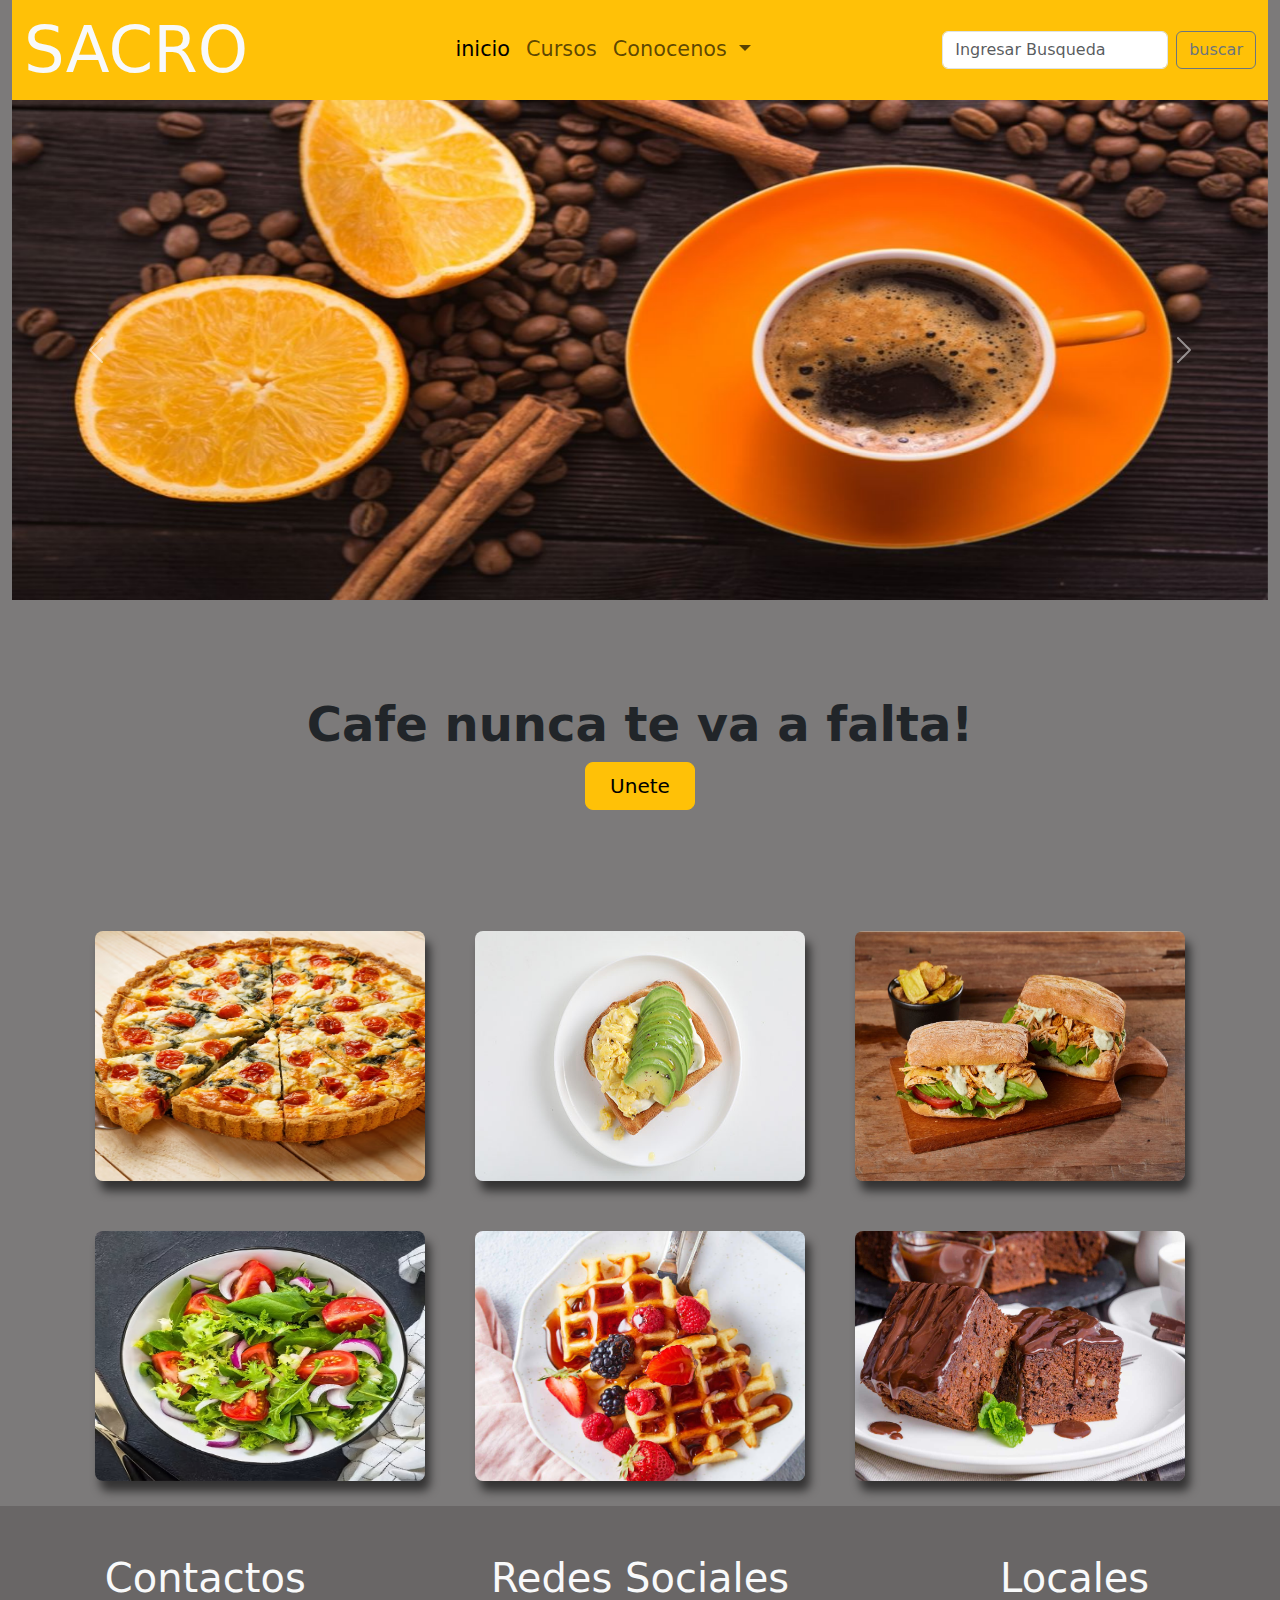
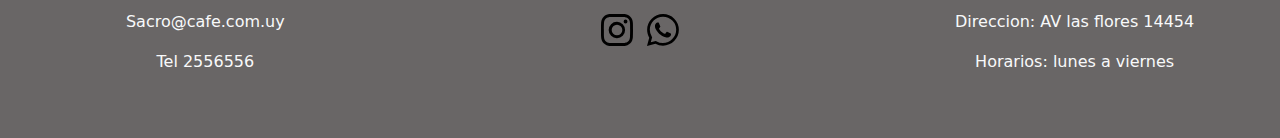
==== index.html @ aeea093c "agregando primera pagina bs" ====
<!DOCTYPE html>
<html lang="en">

<head>
    <meta charset="UTF-8">
    <meta http-equiv="X-UA-Compatible" content="IE=edge">
    <meta name="viewport" content="width=device-width, initial-scale=1.0">
    <link href="https://fonts.googleapis.com/css2?family=Roboto:wght@100&display=swap" rel="stylesheet">
    <link rel="stylesheet" href="https://cdn.jsdelivr.net/npm/bootstrap@5.2.0/dist/css/bootstrap.min.css">
    <!--mi link css-->
    <link rel="stylesheet" href="css/estilos.css">
    <title>Document</title>
</head>

<body>
    <div class="container-fluid">
        <!--HEADER-->
        
            <div class="col-12 col-lg-12">
                <nav class="navbar navbar-expand-lg bg-warning">
                    <div class="container-fluid">
                        <a class="navbar-brand text-light" href="#">SACRO</a>
                        <button class="navbar-toggler" type="button" data-bs-toggle="collapse"
                            data-bs-target="#navbarSupportedContent" aria-controls="navbarSupportedContent"
                            aria-expanded="false" aria-label="Toggle navigation">
                            <span class="navbar-toggler-icon"></span>
                        </button>
                        <div class="collapse navbar-collapse" id="navbarSupportedContent">
                            <ul class="navbar-nav m-auto mb-2 mb-lg-0 ">
                                <li class="nav-item text-light">
                                    <a class="nav-link active" aria-current="page" href="#">inicio</a>
                                </li>
                                <li class="nav-item">
                                    <a class="nav-link" href="#">Cursos</a>
                                </li>
                                <li class="nav-item dropdown">
                                    <a class="nav-link dropdown-toggle" href="#" role="button" data-bs-toggle="dropdown"
                                        aria-expanded="false">
                                        Conocenos
                                    </a>
                                    <ul class="dropdown-menu bg-warning">
                                        <li><a class="dropdown-item" href="#">Variedades de cafe</a></li>
                                        <li><a class="dropdown-item" href="#">Nosotros</a></li>
                                        <li>
                                            <hr class="dropdown-divider">
                                        </li>
                                        <li><a class="dropdown-item" href="#">Registrarme</a></li>
                                    </ul>
                                </li>
                                
                            </ul>
                            <form class="d-flex" role="search">
                                <input class="form-control me-2" type="search" placeholder="Ingresar Busqueda" aria-label="Search">
                                <button class="btn btn-outline-secondary" type="submit">buscar</button>
                            </form>
                        </div>
                    </div>
                </nav>
            </div>
        
    </div>
    <!--MAIN-->
    <div class="container-fluid">
        <!--carousel-->
        <div class="row">
            <div id="carouselExampleFade" class="carousel slide carousel-fade" data-bs-ride="carousel">
                <div class="carousel-inner">
                    <div class="carousel-item active">
                        <img src="assets/img/carouselenaranja.jpg" class="d-block w-100" alt="...">
                    </div>
                    <div class="carousel-item">
                        <img src="assets/img/metodosbackground.jpg" class="d-block w-100" alt="...">
                    </div>
                    <div class="carousel-item">
                        <img src="assets/img/wallpaperinicio.webp" class="d-block w-100" alt="...">
                    </div>
                </div>
                <button class="carousel-control-prev" type="button" data-bs-target="#carouselExampleFade"
                    data-bs-slide="prev">
                    <span class="carousel-control-prev-icon" aria-hidden="true"></span>
                    <span class="visually-hidden">Previous</span>
                </button>
                <button class="carousel-control-next" type="button" data-bs-target="#carouselExampleFade"
                    data-bs-slide="next">
                    <span class="carousel-control-next-icon" aria-hidden="true"></span>
                    <span class="visually-hidden">Next</span>
                </button>
            </div>

        </div>
        <!--unete-->
        <section class="row">
            <div class="  px-4 py-5 my-5 text-center">

                <h1 class="display-5 fw-bold ">Cafe nunca te va a falta!</h1>
                <div class="col-lg-6 mx-auto">

                    <div class="d-grid gap-2 d-sm-flex justify-content-sm-center">
                        <button type="button" class="btn btn-warning btn-lg px-4 gap-3 botonUnete">Unete</button>
                    </div>           
                </div>
            </div>
        </section>
            <div class="container galeria">
                <div class="row">
                    <div class="col-12 col-lg-4 col-md-6">
                        <img src="assets/img/tarta.jpg" alt="tarta">
                    </div>
                    <div class="col-12 col-lg-4 col-md-6">
                        <img src="assets/img/paltayhuevo.jpg" alt="paltayhueo">
                    </div>
                    <div class="col-12 col-lg-4 col-md-6">
                        <img src="assets/img/sandwich.jpg" alt="sandiwch">
                    </div>
                    <div class="col-12 col-lg-4 col-md-6">
                        <img src="assets/img/ensalada.jpg" alt="ensalada">
                    </div>
                    <div class="col-12 col-lg-4 col-md-6">
                        <img src="assets/img/waffles.jpg" alt="waffle">
                    </div>
                    <div class="col-12 col-lg-4 col-md-6">
                        <img src="assets/img/brownie.jpg" alt="brownie">
                    </div>

                </div>
            </div>
    </div>
    <!--FOOTER-->

    <footer class="row text-light text-center ">
        <div class="col-12 col-lg-4 p-5">
            <h1>
                Contactos
            </h1>
            <p>Sacro@cafe.com.uy</p>
            <p>Tel 2556556</p>

        </div>
        <div class="col-12 col-lg-4 p-5">
            <h1>
                Redes Sociales
            </h1>
            <img class="igbs p-1  " src="assets/img/instagram.svg" alt="">
            <img class="igbs p-1 " src="assets/img/whatsapp.svg" alt="">

        </div>
        <div class="col-12 col-lg-4 p-5">
            <h1>
                Locales
            </h1>
            <p>Direccion: AV las flores 14454</p>
            <p> Horarios: lunes a viernes</p>



    </footer>

    <script src="https://cdn.jsdelivr.net/npm/bootstrap@5.2.0/dist/js/bootstrap.bundle.min.js"
        integrity="sha384-A3rJD856KowSb7dwlZdYEkO39Gagi7vIsF0jrRAoQmDKKtQBHUuLZ9AsSv4jD4Xa"
        crossorigin="anonymous"></script>

</body>

</html>
---- css/estilos.css ----
body{
    background-color: rgb(124, 122, 122);
}
footer{
    background-color: rgb(105, 102, 102);
}
.igbs{
    height: 40px;
}

.navbar{
background-color: rgb(255, 176, 28);
}

header{
    background-color: orange;
    height: 100px;

}
.d-block{
    width: auto;
    height: 500px;
    max-height: 500px;
}
.galeria img{
    width: 100%;
    height: 250px;
    border-radius: 8px;
    box-shadow: 5px 10px 10px rgb(52, 51, 51);
}
.galeria img:hover{
    border: 0.5px solid rgb(139, 136, 136);
}
.galeria .col-lg-4{
    padding: 25px;
    margin:0px

}
.navbar{
    align-items: center;
    height: 100px;
    font-size: 1.3rem;
}
.navbar-brand{
    font-size: 4rem;
}
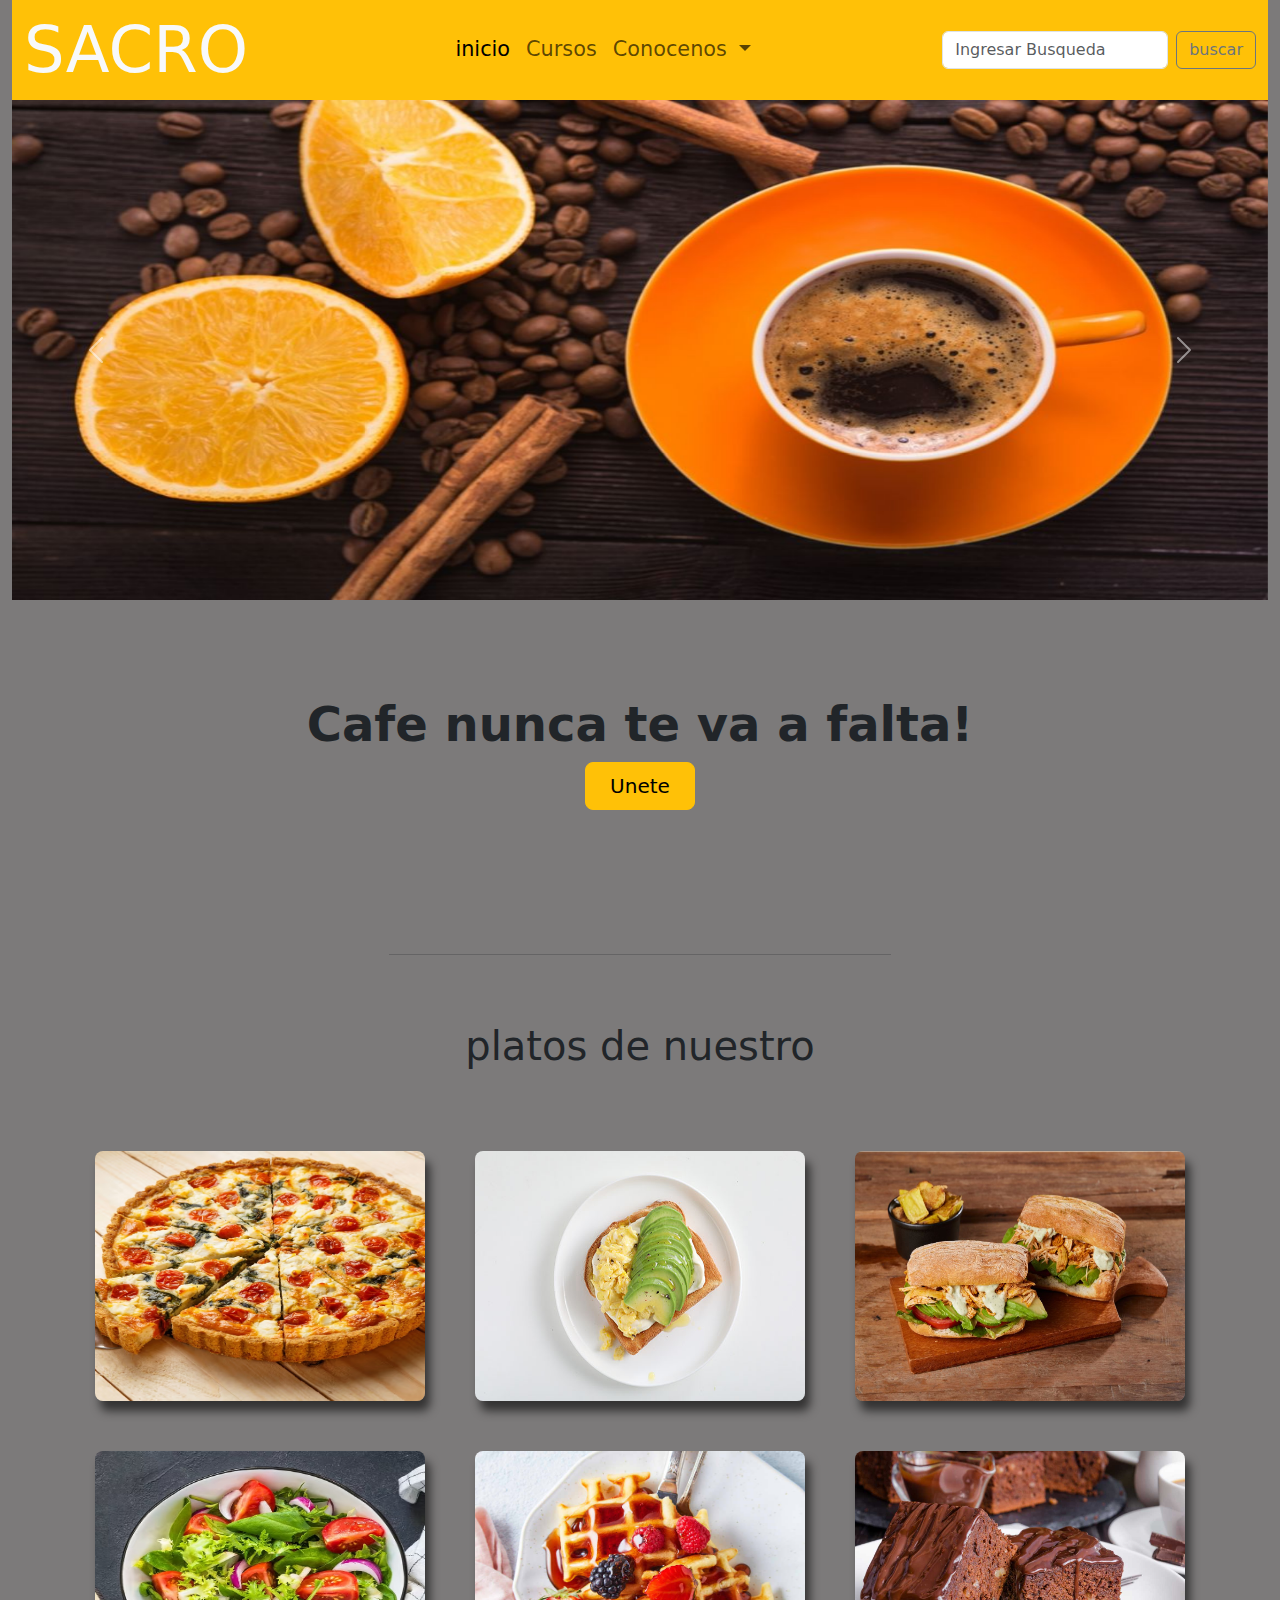
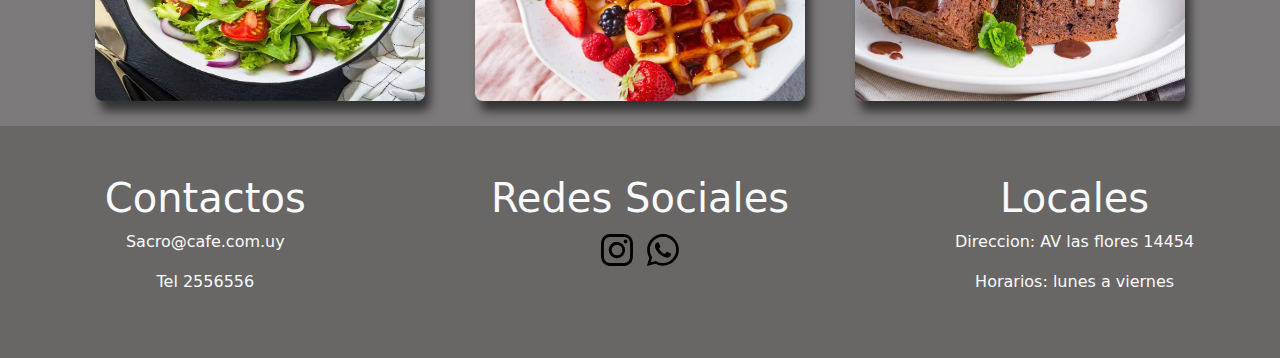
==== commit 0680d094: "hr" ====
--- a/index.html
+++ b/index.html
@@ -89,7 +89,7 @@
 
         </div>
         <!--unete-->
-        <section class="row">
+        <section class="row mb-5">
             <div class="  px-4 py-5 my-5 text-center">
 
                 <h1 class="display-5 fw-bold ">Cafe nunca te va a falta!</h1>
@@ -101,6 +101,11 @@
                 </div>
             </div>
         </section>
+        <hr class="hrInicio">
+
+            <div class="row text-center mb-5">
+                <h1>platos de nuestro</h1>
+            </div>
             <div class="container galeria">
                 <div class="row">
                     <div class="col-12 col-lg-4 col-md-6">
--- a/css/estilos.css
+++ b/css/estilos.css
@@ -44,3 +44,9 @@
 .navbar-brand{
     font-size: 4rem;
 }
+.hrInicio{
+    width: 40%;
+    display: inline-block;
+    margin:0px 30% 60px 30%;
+
+}
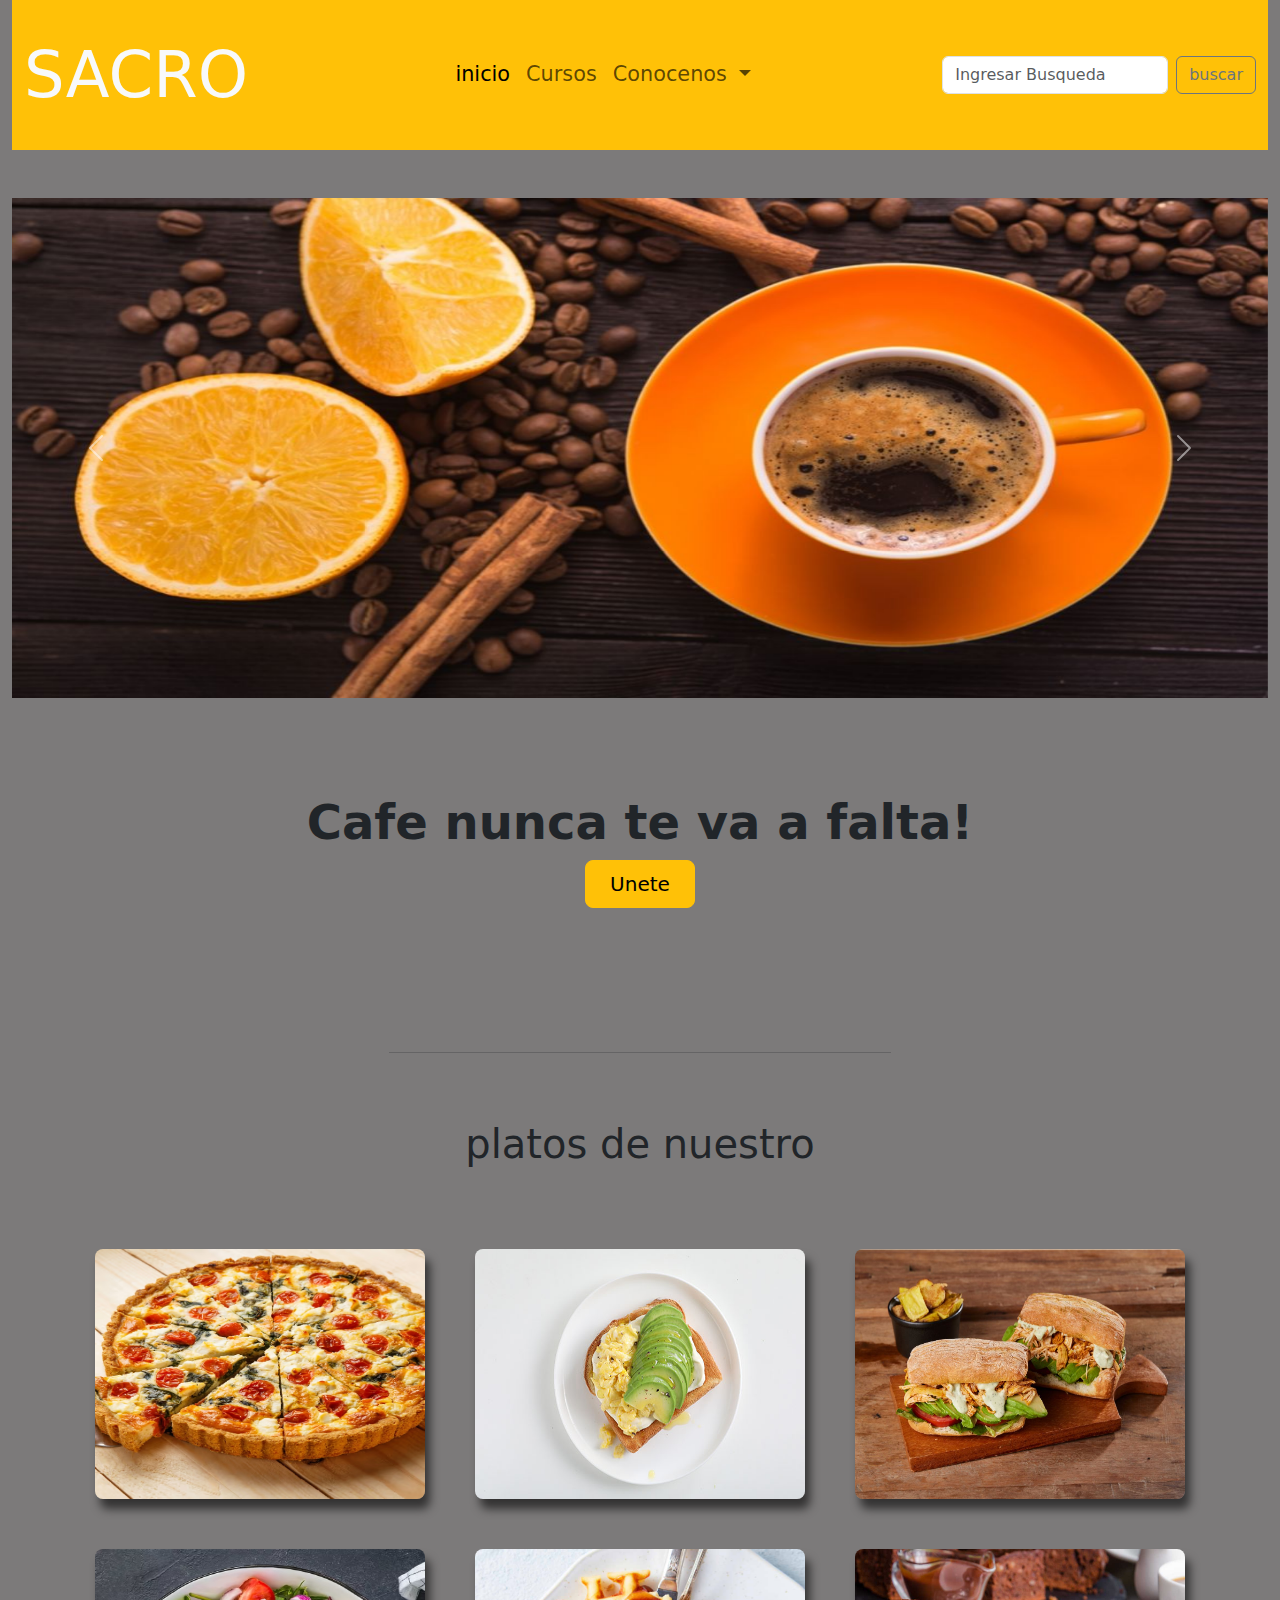
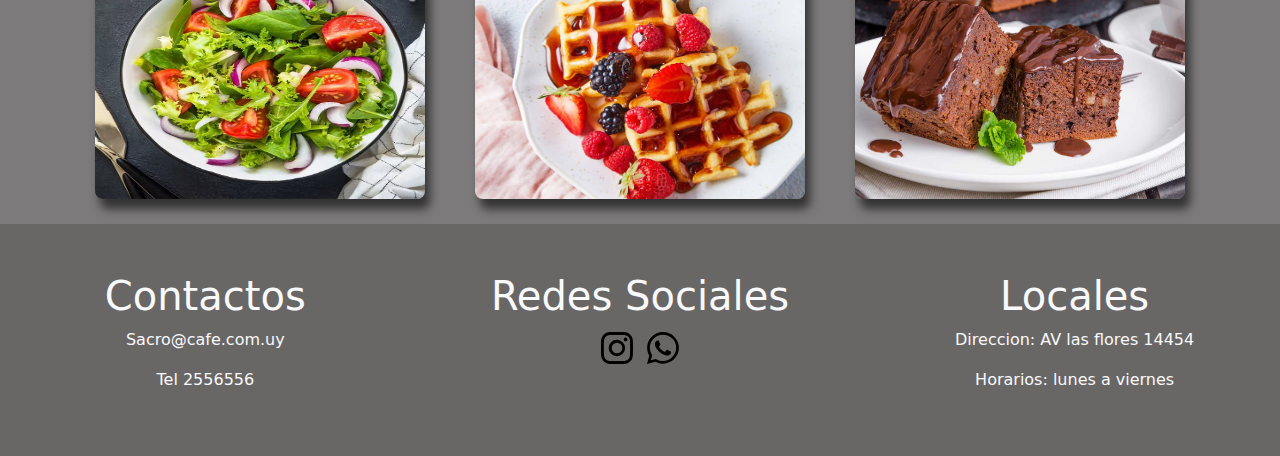
==== commit c3bb945e: "agregando paginas" ====
--- a/index.html
+++ b/index.html
@@ -15,93 +15,98 @@
 <body>
     <div class="container-fluid">
         <!--HEADER-->
-        
-            <div class="col-12 col-lg-12">
-                <nav class="navbar navbar-expand-lg bg-warning">
-                    <div class="container-fluid">
-                        <a class="navbar-brand text-light" href="#">SACRO</a>
-                        <button class="navbar-toggler" type="button" data-bs-toggle="collapse"
-                            data-bs-target="#navbarSupportedContent" aria-controls="navbarSupportedContent"
-                            aria-expanded="false" aria-label="Toggle navigation">
-                            <span class="navbar-toggler-icon"></span>
+
+        <div class="col-12 col-lg-12 mb-5">
+            <nav class="navbar navbar-expand-lg bg-warning ">
+                <div class="container-fluid">
+                    <a class="navbar-brand text-light" href="#">SACRO</a>
+                    <button class="navbar-toggler" type="button" data-bs-toggle="collapse"
+                        data-bs-target="#navbarSupportedContent" aria-controls="navbarSupportedContent"
+                        aria-expanded="false" aria-label="Toggle navigation">
+                        <span class="navbar-toggler-icon"></span>
+                    </button>
+                    <div class="collapse navbar-collapse" id="navbarSupportedContent">
+                        <ul class="navbar-nav m-auto mb-2 mb-lg-0 ">
+                            <li class="nav-item text-light">
+                                <a class="nav-link active" aria-current="page" href="index.html">inicio</a>
+                            </li>
+                            <li class="nav-item">
+                                <a class="nav-link" href="../Sacro cafe lucas torre bs/pages/cursos.html">Cursos</a>
+                            </li>
+                            <li class="nav-item dropdown">
+                                <a class="nav-link dropdown-toggle" href="#" role="button" data-bs-toggle="dropdown"
+                                    aria-expanded="false">
+                                    Conocenos
+                                </a>
+                                <ul class="dropdown-menu bg-warning">
+                                    <li><a class="dropdown-item"
+                                            href="../Sacro cafe lucas torre bs/pages/variedades.html">Variedades de
+                                            cafe</a></li>
+                                    <li><a class="dropdown-item"
+                                            href="../Sacro cafe lucas torre bs/pages/nosotros.html">Nosotros</a></li>
+                                    <li>
+                                        <hr class="dropdown-divider">
+                                    </li>
+                                    <li><a class="dropdown-item" href="#">Registrarme</a></li>
+                                </ul>
+                            </li>
+
+                        </ul>
+                        <form class="d-flex" role="search">
+                            <input class="form-control me-2" type="search" placeholder="Ingresar Busqueda"
+                                aria-label="Search">
+                            <button class="btn btn-outline-secondary" type="submit">buscar</button>
+                        </form>
+                    </div>
+                </div>
+            </nav>
+        </div>
+
+        </div>
+                <!--MAIN-->
+        <div class="container-fluid">
+            <!--carousel-->
+            <div class="row">
+                    <div id="carouselExampleFade" class="carousel slide carousel-fade" data-bs-ride="carousel">
+                            <div class="carousel-inner">
+                            <div class="carousel-item active">
+                                <img src="assets/img/carouselenaranja.jpg" class="d-block w-100" alt="...">
+                            </div>
+                            <div class="carousel-item">
+                                <img src="assets/img/metodosbackground.jpg" class="d-block w-100" alt="...">
+                            </div>
+                            <div class="carousel-item">
+                                <img src="assets/img/wallpaperinicio.webp" class="d-block w-100" alt="...">
+                            </div>
+                        </div>
+                        <button class="carousel-control-prev" type="button" data-bs-target="#carouselExampleFade"
+                            data-bs-slide="prev">
+                            <span class="carousel-control-prev-icon" aria-hidden="true"></span>
+                            <span class="visually-hidden">Previous</span>
                         </button>
-                        <div class="collapse navbar-collapse" id="navbarSupportedContent">
-                            <ul class="navbar-nav m-auto mb-2 mb-lg-0 ">
-                                <li class="nav-item text-light">
-                                    <a class="nav-link active" aria-current="page" href="#">inicio</a>
-                                </li>
-                                <li class="nav-item">
-                                    <a class="nav-link" href="#">Cursos</a>
-                                </li>
-                                <li class="nav-item dropdown">
-                                    <a class="nav-link dropdown-toggle" href="#" role="button" data-bs-toggle="dropdown"
-                                        aria-expanded="false">
-                                        Conocenos
-                                    </a>
-                                    <ul class="dropdown-menu bg-warning">
-                                        <li><a class="dropdown-item" href="#">Variedades de cafe</a></li>
-                                        <li><a class="dropdown-item" href="#">Nosotros</a></li>
-                                        <li>
-                                            <hr class="dropdown-divider">
-                                        </li>
-                                        <li><a class="dropdown-item" href="#">Registrarme</a></li>
-                                    </ul>
-                                </li>
-                                
-                            </ul>
-                            <form class="d-flex" role="search">
-                                <input class="form-control me-2" type="search" placeholder="Ingresar Busqueda" aria-label="Search">
-                                <button class="btn btn-outline-secondary" type="submit">buscar</button>
-                            </form>
+                        <button class="carousel-control-next" type="button" data-bs-target="#carouselExampleFade"
+                            data-bs-slide="next">
+                            <span class="carousel-control-next-icon" aria-hidden="true"></span>
+                            <span class="visually-hidden">Next</span>
+                        </button>
+                    </div>
+
+            </div>
+            <!--unete-->
+            <section class="row mb-5">
+                <div class="  px-4 py-5 my-5 text-center">
+
+                    <h1 class="display-5 fw-bold ">Cafe nunca te va a falta!</h1>
+                    <div class="col-lg-6 mx-auto">
+
+                        <div class="d-grid gap-2 d-sm-flex justify-content-sm-center">
+                            <button type="button" class="btn btn-warning btn-lg px-4 gap-3 botonUnete"><a
+                                    href="../Sacro cafe lucas torre bs/pages/registro.html">Unete</a></button>
                         </div>
                     </div>
-                </nav>
-            </div>
-        
-    </div>
-    <!--MAIN-->
-    <div class="container-fluid">
-        <!--carousel-->
-        <div class="row">
-            <div id="carouselExampleFade" class="carousel slide carousel-fade" data-bs-ride="carousel">
-                <div class="carousel-inner">
-                    <div class="carousel-item active">
-                        <img src="assets/img/carouselenaranja.jpg" class="d-block w-100" alt="...">
-                    </div>
-                    <div class="carousel-item">
-                        <img src="assets/img/metodosbackground.jpg" class="d-block w-100" alt="...">
-                    </div>
-                    <div class="carousel-item">
-                        <img src="assets/img/wallpaperinicio.webp" class="d-block w-100" alt="...">
-                    </div>
                 </div>
-                <button class="carousel-control-prev" type="button" data-bs-target="#carouselExampleFade"
-                    data-bs-slide="prev">
-                    <span class="carousel-control-prev-icon" aria-hidden="true"></span>
-                    <span class="visually-hidden">Previous</span>
-                </button>
-                <button class="carousel-control-next" type="button" data-bs-target="#carouselExampleFade"
-                    data-bs-slide="next">
-                    <span class="carousel-control-next-icon" aria-hidden="true"></span>
-                    <span class="visually-hidden">Next</span>
-                </button>
-            </div>
-
-        </div>
-        <!--unete-->
-        <section class="row mb-5">
-            <div class="  px-4 py-5 my-5 text-center">
-
-                <h1 class="display-5 fw-bold ">Cafe nunca te va a falta!</h1>
-                <div class="col-lg-6 mx-auto">
-
-                    <div class="d-grid gap-2 d-sm-flex justify-content-sm-center">
-                        <button type="button" class="btn btn-warning btn-lg px-4 gap-3 botonUnete">Unete</button>
-                    </div>           
-                </div>
-            </div>
-        </section>
-        <hr class="hrInicio">
+            </section>
+            <hr class="hrInicio">
 
             <div class="row text-center mb-5">
                 <h1>platos de nuestro</h1>
@@ -129,37 +134,38 @@
 
                 </div>
             </div>
+        </div>
+                <!--FOOTER-->
+
+                <footer class="row text-light text-center ">
+                    <div class="col-12 col-lg-4 p-5">
+                        <h1>
+                            Contactos
+                        </h1>
+                        <p>Sacro@cafe.com.uy</p>
+                        <p>Tel 2556556</p>
+
+                    </div>
+                    <div class="col-12 col-lg-4 p-5">
+                        <h1>
+                            Redes Sociales
+                        </h1>
+                        <img class="igbs p-1  " src="assets/img/instagram.svg" alt="">
+                        <img class="igbs p-1 " src="assets/img/whatsapp.svg" alt="">
+
+                    </div>
+                    <div class="col-12 col-lg-4 p-5">
+                        <h1>
+                            Locales
+                        </h1>
+                        <p>Direccion: AV las flores 14454</p>
+                        <p> Horarios: lunes a viernes</p>
+                    </div>
+
+                </footer>
+                
     </div>
-    <!--FOOTER-->
-
-    <footer class="row text-light text-center ">
-        <div class="col-12 col-lg-4 p-5">
-            <h1>
-                Contactos
-            </h1>
-            <p>Sacro@cafe.com.uy</p>
-            <p>Tel 2556556</p>
-
-        </div>
-        <div class="col-12 col-lg-4 p-5">
-            <h1>
-                Redes Sociales
-            </h1>
-            <img class="igbs p-1  " src="assets/img/instagram.svg" alt="">
-            <img class="igbs p-1 " src="assets/img/whatsapp.svg" alt="">
-
-        </div>
-        <div class="col-12 col-lg-4 p-5">
-            <h1>
-                Locales
-            </h1>
-            <p>Direccion: AV las flores 14454</p>
-            <p> Horarios: lunes a viernes</p>
-
-
-
-    </footer>
-
+    
     <script src="https://cdn.jsdelivr.net/npm/bootstrap@5.2.0/dist/js/bootstrap.bundle.min.js"
         integrity="sha384-A3rJD856KowSb7dwlZdYEkO39Gagi7vIsF0jrRAoQmDKKtQBHUuLZ9AsSv4jD4Xa"
         crossorigin="anonymous"></script>
--- a/css/estilos.css
+++ b/css/estilos.css
@@ -1,5 +1,10 @@
+
 body{
     background-color: rgb(124, 122, 122);
+}
+a{
+    text-decoration: none;
+    color: black;
 }
 footer{
     background-color: rgb(105, 102, 102);
@@ -9,14 +14,11 @@
 }
 
 .navbar{
-background-color: rgb(255, 176, 28);
+background-color: rgb(229, 130, 44);
 }
 
-header{
-    background-color: orange;
-    height: 100px;
 
-}
+
 .d-block{
     width: auto;
     height: 500px;
@@ -38,8 +40,9 @@
 }
 .navbar{
     align-items: center;
-    height: 100px;
+    height: 150px;
     font-size: 1.3rem;
+    width: 100%;
 }
 .navbar-brand{
     font-size: 4rem;
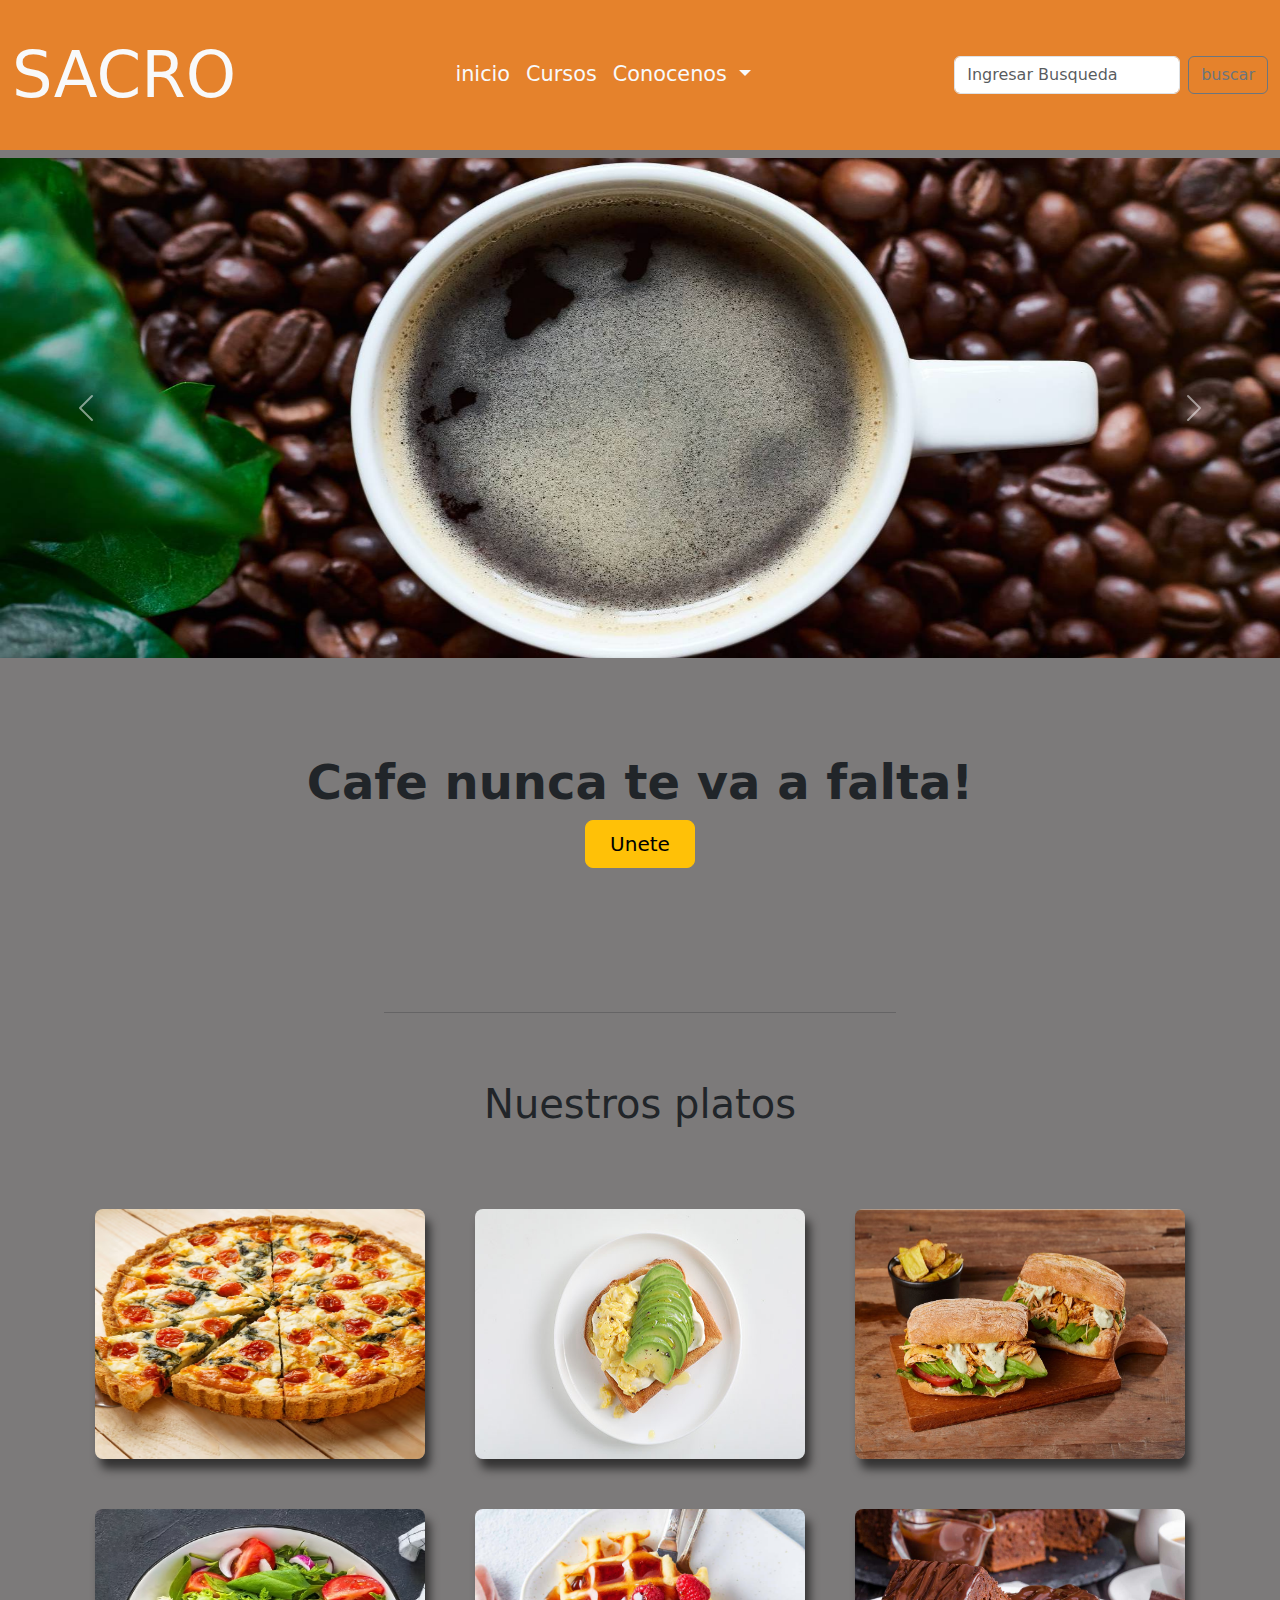
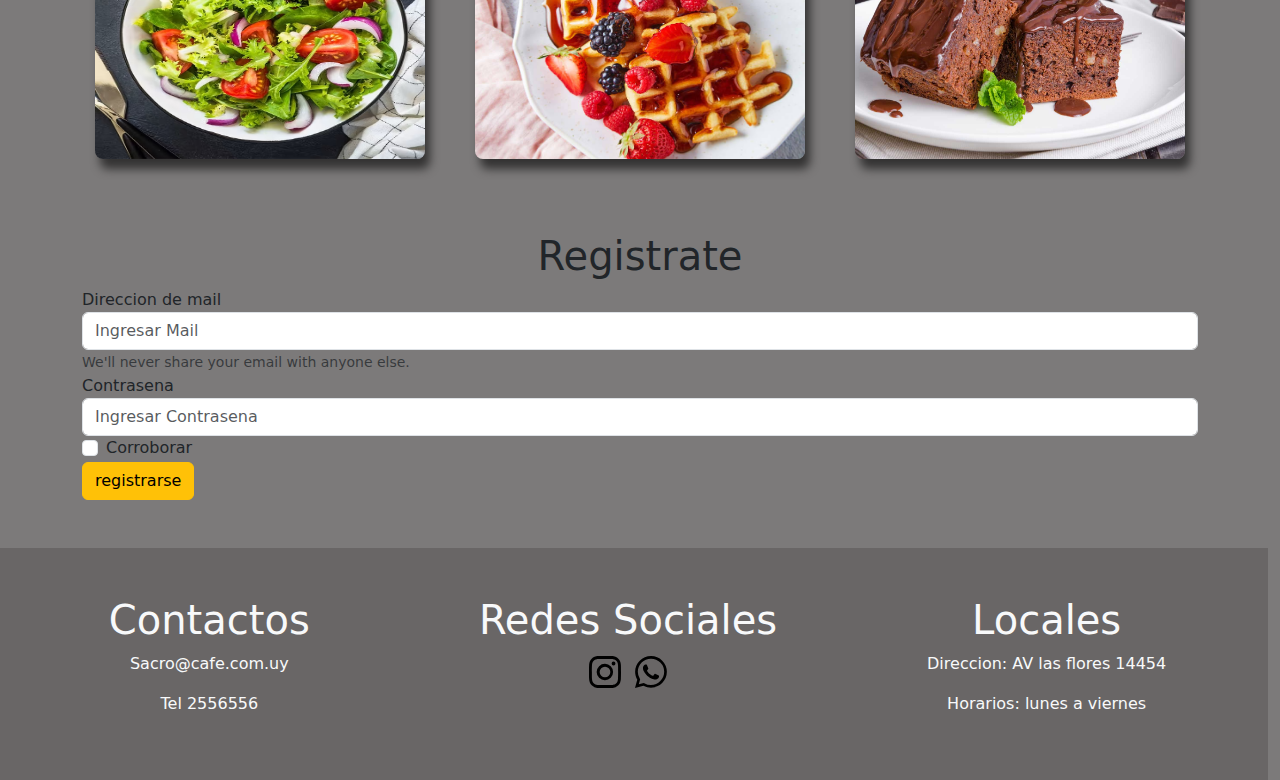
==== commit f1d836da: "terminado inicio" ====
--- a/index.html
+++ b/index.html
@@ -13,159 +13,179 @@
 </head>
 
 <body>
-    <div class="container-fluid">
-        <!--HEADER-->
 
-        <div class="col-12 col-lg-12 mb-5">
-            <nav class="navbar navbar-expand-lg bg-warning ">
-                <div class="container-fluid">
-                    <a class="navbar-brand text-light" href="#">SACRO</a>
-                    <button class="navbar-toggler" type="button" data-bs-toggle="collapse"
-                        data-bs-target="#navbarSupportedContent" aria-controls="navbarSupportedContent"
-                        aria-expanded="false" aria-label="Toggle navigation">
-                        <span class="navbar-toggler-icon"></span>
-                    </button>
-                    <div class="collapse navbar-collapse" id="navbarSupportedContent">
-                        <ul class="navbar-nav m-auto mb-2 mb-lg-0 ">
-                            <li class="nav-item text-light">
-                                <a class="nav-link active" aria-current="page" href="index.html">inicio</a>
-                            </li>
-                            <li class="nav-item">
-                                <a class="nav-link" href="../Sacro cafe lucas torre bs/pages/cursos.html">Cursos</a>
-                            </li>
-                            <li class="nav-item dropdown">
-                                <a class="nav-link dropdown-toggle" href="#" role="button" data-bs-toggle="dropdown"
-                                    aria-expanded="false">
-                                    Conocenos
-                                </a>
-                                <ul class="dropdown-menu bg-warning">
-                                    <li><a class="dropdown-item"
-                                            href="../Sacro cafe lucas torre bs/pages/variedades.html">Variedades de
-                                            cafe</a></li>
-                                    <li><a class="dropdown-item"
-                                            href="../Sacro cafe lucas torre bs/pages/nosotros.html">Nosotros</a></li>
-                                    <li>
-                                        <hr class="dropdown-divider">
-                                    </li>
-                                    <li><a class="dropdown-item" href="#">Registrarme</a></li>
-                                </ul>
-                            </li>
+    <!--HEADER-->
 
-                        </ul>
-                        <form class="d-flex" role="search">
-                            <input class="form-control me-2" type="search" placeholder="Ingresar Busqueda"
-                                aria-label="Search">
-                            <button class="btn btn-outline-secondary" type="submit">buscar</button>
-                        </form>
+    <div class=" col-12 col-lg-12 mb-2">
+        <nav class="navbar navbar-expand-lg  ">
+            <div class="container-fluid text-light">
+                <a class="navbar-brand text-light" href="#">SACRO</a>
+                <button class="navbar-toggler" type="button" data-bs-toggle="collapse"
+                    data-bs-target="#navbarSupportedContent" aria-controls="navbarSupportedContent"
+                    aria-expanded="false" aria-label="Toggle navigation">
+                    <span class="navbar-toggler-icon"></span>
+                </button>
+                <div class="collapse navbar-collapse " id="navbarSupportedContent">
+                    <ul class="navbar-nav m-auto mb-2 mb-lg-0 ">
+                        <li class="nav-item text-light">
+                            <a class="nav-link active text-light" aria-current="page" href="index.html">inicio</a>
+                        </li>
+                        <li class="nav-item">
+                            <a class="nav-link text-light" href="../Sacro-cafe-lucas-torre-bs/pages/cursos.html">Cursos</a>
+                        </li>
+                        <li class="nav-item dropdown">
+                            <a class="nav-link dropdown-toggle text-light" href="#" role="button" data-bs-toggle="dropdown"
+                                aria-expanded="false">
+                                Conocenos
+                            </a>
+                            <ul class="dropdown-menu bg-warning">
+                                <li><a class="dropdown-item text-light"
+                                        href="../Sacro-cafe-lucas-torre-bs/pages/variedades.html">Variedades de
+                                        cafe</a></li>
+                                <li><a class="dropdown-item text-light"
+                                        href="../Sacro-cafe-lucas-torre-bs/pages/nosotros.html">Nosotros</a></li>
+                                <li>
+                                    <hr class="dropdown-divider">
+                                </li>
+                                <li><a class="dropdown-item text-light" 
+                                        href="../Sacro-cafe-lucas-torre-bs/pages/registro.html">Registrarme</a></li>
+                            </ul>
+                        </li>
+
+                    </ul>
+                    <form class="d-flex" role="search">
+                        <input class="form-control me-2" type="search" placeholder="Ingresar Busqueda"
+                            aria-label="Search">
+                        <button class="btn btn-outline-secondary" type="submit">buscar</button>
+                    </form>
+                </div>
+            </div>
+        </nav>
+    </div>
+
+
+    <!--MAIN-->
+    <div>
+        <!--carousel-->
+        <div class="row">
+            <div id="carouselExampleFade" class="carousel slide carousel-fade" data-bs-ride="carousel">
+                <div class="carousel-inner">
+                    <div class="carousel-item active">
+                        <img src="assets/img/wallpaperancho.jpg" class="d-block w-100" alt="...">
+                    </div>
+                    <div class="carousel-item">
+                        <img src="assets/img/metodosbackground.jpg" class="d-block w-100" alt="...">
+                    </div>
+                    <div class="carousel-item">
+                        <img src="assets/img/wallpaperinicio.webp" class="d-block w-100" alt="...">
                     </div>
                 </div>
-            </nav>
+                <button class="carousel-control-prev" type="button" data-bs-target="#carouselExampleFade"
+                    data-bs-slide="prev">
+                    <span class="carousel-control-prev-icon" aria-hidden="true"></span>
+                    <span class="visually-hidden">Previous</span>
+                </button>
+                <button class="carousel-control-next" type="button" data-bs-target="#carouselExampleFade"
+                    data-bs-slide="next">
+                    <span class="carousel-control-next-icon" aria-hidden="true"></span>
+                    <span class="visually-hidden">Next</span>
+                </button>
+            </div>
+
+        </div>
+        <!--unete-->
+        <section class="row mb-5">
+            <div class="  px-4 py-5 my-5 text-center">
+
+                <h1 class="display-5 fw-bold ">Cafe nunca te va a falta!</h1>
+                <div class="col-lg-6 mx-auto">
+
+                    <div class="d-grid gap-2 d-sm-flex justify-content-sm-center">
+                        <button type="button" class="btn btn-warning btn-lg px-4 gap-3 botonUnete"><a
+                                href="../Sacro-cafe-lucas-torre-bs/">Unete</a></button>
+                    </div>
+                </div>
+            </div>
+        </section>
+        <hr class="hrInicio">
+
+        <div class="row text-center mb-5">
+            <h1>Nuestros platos</h1>
+        </div>
+        <div class="container galeria">
+            <div class="row">
+                <div class="col-12 col-lg-4 col-md-6">
+                    <img src="assets/img/tarta.jpg" alt="tarta">
+                </div>
+                <div class="col-12 col-lg-4 col-md-6">
+                    <img src="assets/img/paltayhuevo.jpg" alt="paltayhueo">
+                </div>
+                <div class="col-12 col-lg-4 col-md-6">
+                    <img src="assets/img/sandwich.jpg" alt="sandiwch">
+                </div>
+                <div class="col-12 col-lg-4 col-md-6">
+                    <img src="assets/img/ensalada.jpg" alt="ensalada">
+                </div>
+                <div class="col-12 col-lg-4 col-md-6">
+                    <img src="assets/img/waffles.jpg" alt="waffle">
+                </div>
+                <div class="col-12 col-lg-4 col-md-6">
+                    <img src="assets/img/brownie.jpg" alt="brownie">
+                </div>
+
+            </div>
+        </div>
+    </div>
+
+    <form class="container mb-5 mt-5">
+        <h1 class="text-center">Registrate</h1>
+        <div class="form-group">
+            <label for="exampleInputEmail1">Direccion de mail</label>
+            <input type="email" class="form-control" id="exampleInputEmail1" aria-describedby="emailHelp"
+                placeholder="Ingresar Mail">
+            <small id="emailHelp" class="form-text text-muted">We'll never share your email with anyone else.</small>
+        </div>
+        <div class="form-group">
+            <label for="exampleInputPassword1">Contrasena</label>
+            <input type="password" class="form-control" id="exampleInputPassword1" placeholder="Ingresar Contrasena">
+        </div>
+        <div class="form-check">
+            <input type="checkbox" class="form-check-input" id="exampleCheck1">
+            <label class="form-check-label" for="exampleCheck1">Corroborar</label>
+        </div>
+        <button type="submit" class="btn btn-warning text-center botonSubmit">registrarse</button>
+    </form>
+    <!--FOOTER-->
+
+    <footer class=" container-fluid row text-light text-center ">
+        <div class="col-12 col-lg-4 p-5">
+            <h1>
+                Contactos
+            </h1>
+            <p>Sacro@cafe.com.uy</p>
+            <p>Tel 2556556</p>
+
+        </div>
+        <div class="col-12 col-lg-4 p-5">
+            <h1>
+                Redes Sociales
+            </h1>
+            <img class="igbs p-1  " src="assets/img/instagram.svg" alt="">
+            <img class="igbs p-1 " src="assets/img/whatsapp.svg" alt="">
+
+        </div>
+        <div class="col-12 col-lg-4 p-5">
+            <h1>
+                Locales
+            </h1>
+            <p>Direccion: AV las flores 14454</p>
+            <p> Horarios: lunes a viernes</p>
         </div>
 
-        </div>
-                <!--MAIN-->
-        <div class="container-fluid">
-            <!--carousel-->
-            <div class="row">
-                    <div id="carouselExampleFade" class="carousel slide carousel-fade" data-bs-ride="carousel">
-                            <div class="carousel-inner">
-                            <div class="carousel-item active">
-                                <img src="assets/img/carouselenaranja.jpg" class="d-block w-100" alt="...">
-                            </div>
-                            <div class="carousel-item">
-                                <img src="assets/img/metodosbackground.jpg" class="d-block w-100" alt="...">
-                            </div>
-                            <div class="carousel-item">
-                                <img src="assets/img/wallpaperinicio.webp" class="d-block w-100" alt="...">
-                            </div>
-                        </div>
-                        <button class="carousel-control-prev" type="button" data-bs-target="#carouselExampleFade"
-                            data-bs-slide="prev">
-                            <span class="carousel-control-prev-icon" aria-hidden="true"></span>
-                            <span class="visually-hidden">Previous</span>
-                        </button>
-                        <button class="carousel-control-next" type="button" data-bs-target="#carouselExampleFade"
-                            data-bs-slide="next">
-                            <span class="carousel-control-next-icon" aria-hidden="true"></span>
-                            <span class="visually-hidden">Next</span>
-                        </button>
-                    </div>
+    </footer>
 
-            </div>
-            <!--unete-->
-            <section class="row mb-5">
-                <div class="  px-4 py-5 my-5 text-center">
 
-                    <h1 class="display-5 fw-bold ">Cafe nunca te va a falta!</h1>
-                    <div class="col-lg-6 mx-auto">
 
-                        <div class="d-grid gap-2 d-sm-flex justify-content-sm-center">
-                            <button type="button" class="btn btn-warning btn-lg px-4 gap-3 botonUnete"><a
-                                    href="../Sacro cafe lucas torre bs/pages/registro.html">Unete</a></button>
-                        </div>
-                    </div>
-                </div>
-            </section>
-            <hr class="hrInicio">
-
-            <div class="row text-center mb-5">
-                <h1>platos de nuestro</h1>
-            </div>
-            <div class="container galeria">
-                <div class="row">
-                    <div class="col-12 col-lg-4 col-md-6">
-                        <img src="assets/img/tarta.jpg" alt="tarta">
-                    </div>
-                    <div class="col-12 col-lg-4 col-md-6">
-                        <img src="assets/img/paltayhuevo.jpg" alt="paltayhueo">
-                    </div>
-                    <div class="col-12 col-lg-4 col-md-6">
-                        <img src="assets/img/sandwich.jpg" alt="sandiwch">
-                    </div>
-                    <div class="col-12 col-lg-4 col-md-6">
-                        <img src="assets/img/ensalada.jpg" alt="ensalada">
-                    </div>
-                    <div class="col-12 col-lg-4 col-md-6">
-                        <img src="assets/img/waffles.jpg" alt="waffle">
-                    </div>
-                    <div class="col-12 col-lg-4 col-md-6">
-                        <img src="assets/img/brownie.jpg" alt="brownie">
-                    </div>
-
-                </div>
-            </div>
-        </div>
-                <!--FOOTER-->
-
-                <footer class="row text-light text-center ">
-                    <div class="col-12 col-lg-4 p-5">
-                        <h1>
-                            Contactos
-                        </h1>
-                        <p>Sacro@cafe.com.uy</p>
-                        <p>Tel 2556556</p>
-
-                    </div>
-                    <div class="col-12 col-lg-4 p-5">
-                        <h1>
-                            Redes Sociales
-                        </h1>
-                        <img class="igbs p-1  " src="assets/img/instagram.svg" alt="">
-                        <img class="igbs p-1 " src="assets/img/whatsapp.svg" alt="">
-
-                    </div>
-                    <div class="col-12 col-lg-4 p-5">
-                        <h1>
-                            Locales
-                        </h1>
-                        <p>Direccion: AV las flores 14454</p>
-                        <p> Horarios: lunes a viernes</p>
-                    </div>
-
-                </footer>
-                
-    </div>
-    
     <script src="https://cdn.jsdelivr.net/npm/bootstrap@5.2.0/dist/js/bootstrap.bundle.min.js"
         integrity="sha384-A3rJD856KowSb7dwlZdYEkO39Gagi7vIsF0jrRAoQmDKKtQBHUuLZ9AsSv4jD4Xa"
         crossorigin="anonymous"></script>
--- a/css/estilos.css
+++ b/css/estilos.css
@@ -17,7 +17,10 @@
 background-color: rgb(229, 130, 44);
 }
 
-
+.botonSubmit{
+    display: flex;
+    align-items: center;
+}
 
 .d-block{
     width: auto;
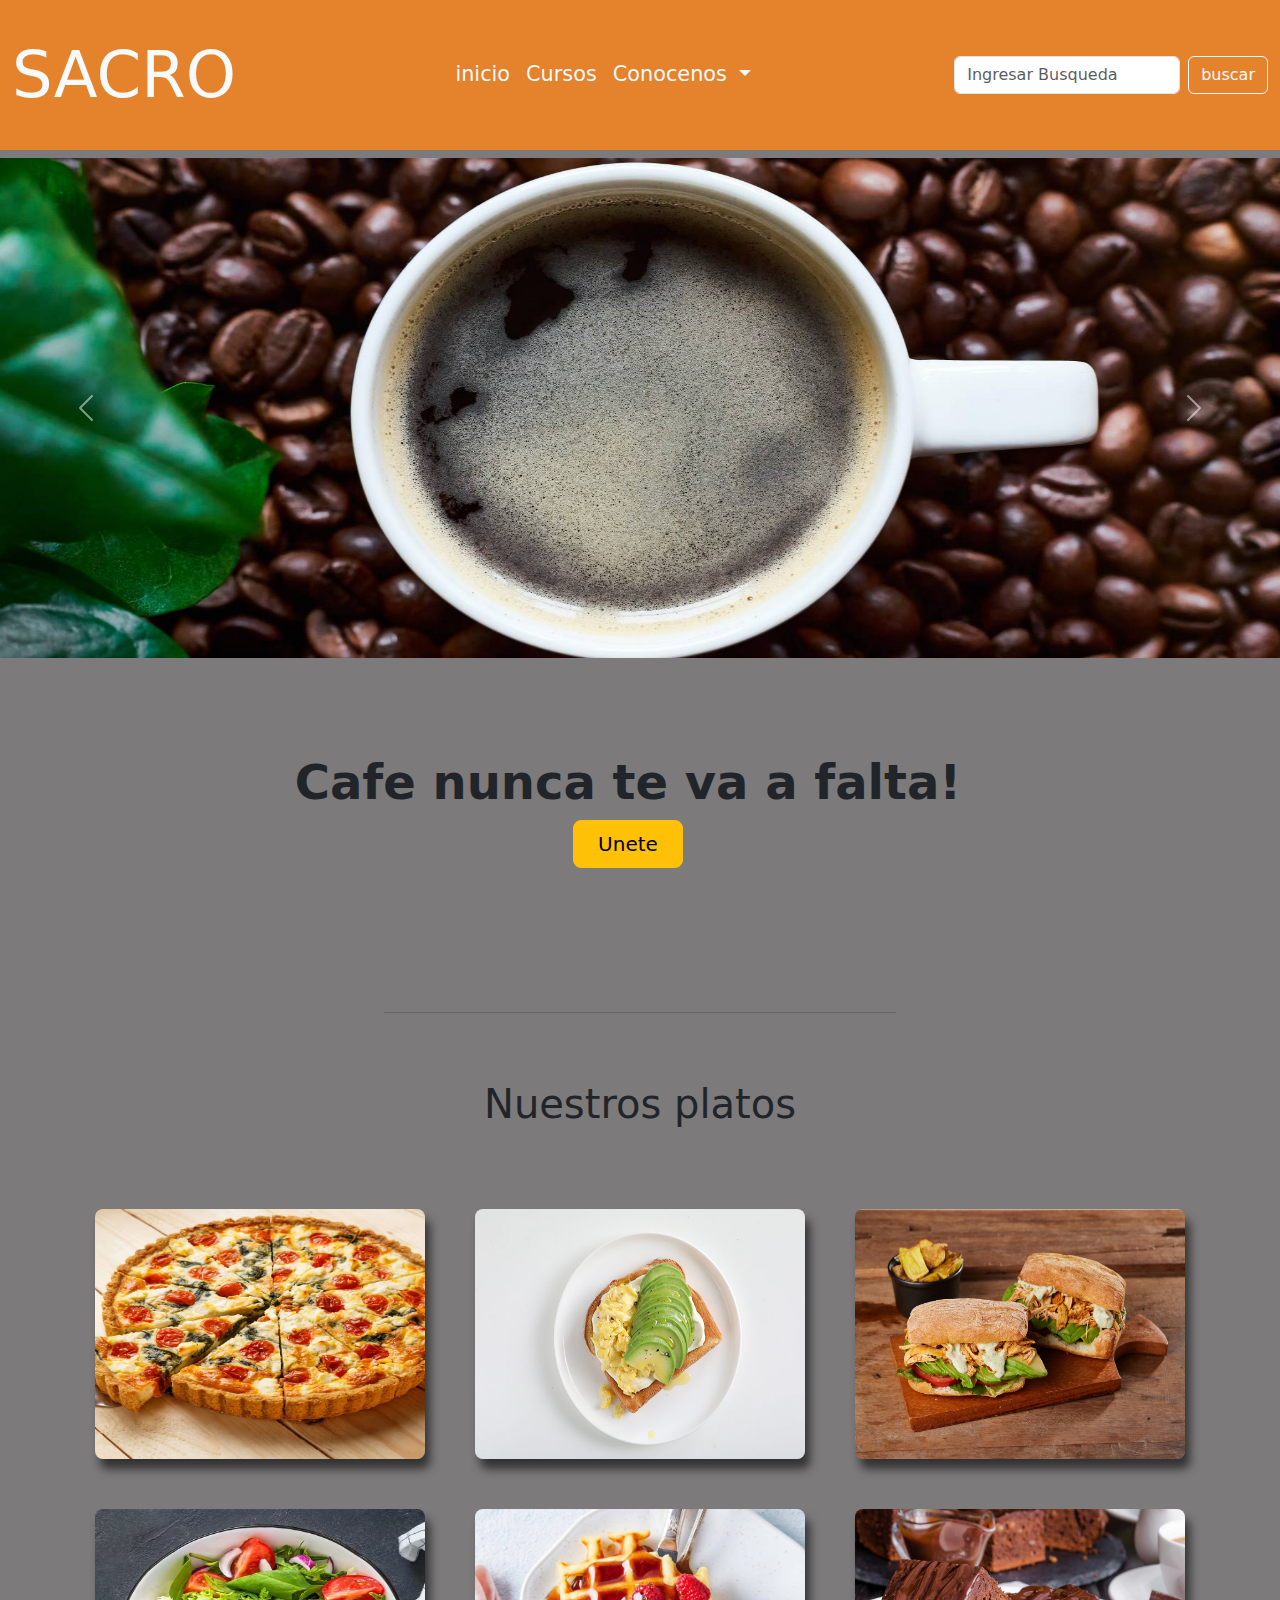
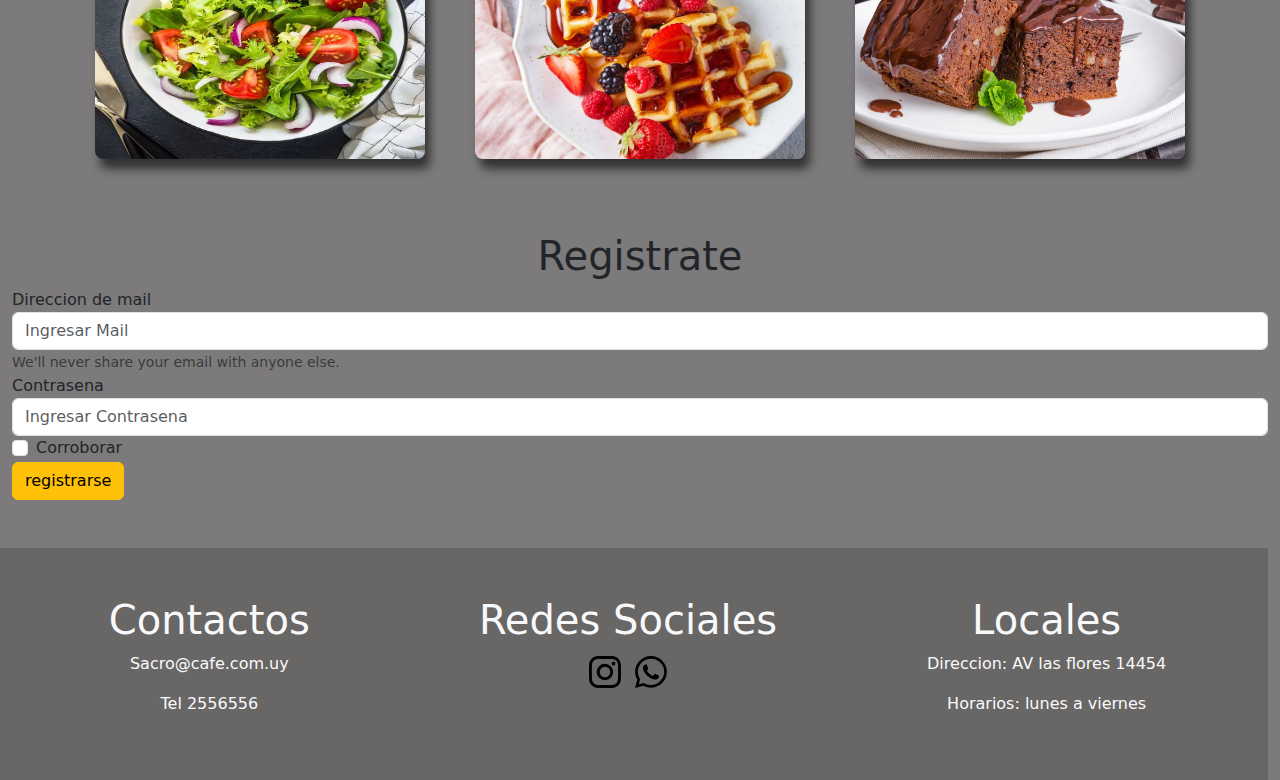
==== commit fa4a019c: "agregado de contenido a las paginas" ====
--- a/index.html
+++ b/index.html
@@ -16,10 +16,10 @@
 
     <!--HEADER-->
 
-    <div class=" col-12 col-lg-12 mb-2">
+    <div class="col-12 col-lg-12 mb-2">
         <nav class="navbar navbar-expand-lg  ">
             <div class="container-fluid text-light">
-                <a class="navbar-brand text-light" href="#">SACRO</a>
+                <a class="navbar-brand text-light" href="index.html">SACRO</a>
                 <button class="navbar-toggler" type="button" data-bs-toggle="collapse"
                     data-bs-target="#navbarSupportedContent" aria-controls="navbarSupportedContent"
                     aria-expanded="false" aria-label="Toggle navigation">
@@ -31,14 +31,15 @@
                             <a class="nav-link active text-light" aria-current="page" href="index.html">inicio</a>
                         </li>
                         <li class="nav-item">
-                            <a class="nav-link text-light" href="../Sacro-cafe-lucas-torre-bs/pages/cursos.html">Cursos</a>
+                            <a class="nav-link text-light"
+                                href="../Sacro-cafe-lucas-torre-bs/pages/cursos.html">Cursos</a>
                         </li>
                         <li class="nav-item dropdown">
-                            <a class="nav-link dropdown-toggle text-light" href="#" role="button" data-bs-toggle="dropdown"
-                                aria-expanded="false">
+                            <a class="nav-link dropdown-toggle text-light" href="#" role="button"
+                                data-bs-toggle="dropdown" aria-expanded="false">
                                 Conocenos
                             </a>
-                            <ul class="dropdown-menu bg-warning">
+                            <ul class="dropdown-menu bg-dark">
                                 <li><a class="dropdown-item text-light"
                                         href="../Sacro-cafe-lucas-torre-bs/pages/variedades.html">Variedades de
                                         cafe</a></li>
@@ -47,7 +48,7 @@
                                 <li>
                                     <hr class="dropdown-divider">
                                 </li>
-                                <li><a class="dropdown-item text-light" 
+                                <li><a class="dropdown-item text-light"
                                         href="../Sacro-cafe-lucas-torre-bs/pages/registro.html">Registrarme</a></li>
                             </ul>
                         </li>
@@ -56,7 +57,7 @@
                     <form class="d-flex" role="search">
                         <input class="form-control me-2" type="search" placeholder="Ingresar Busqueda"
                             aria-label="Search">
-                        <button class="btn btn-outline-secondary" type="submit">buscar</button>
+                        <button class="btn btn-outline-light" type="submit">buscar</button>
                     </form>
                 </div>
             </div>
@@ -94,7 +95,7 @@
 
         </div>
         <!--unete-->
-        <section class="row mb-5">
+        <section class="container-fluid row mb-5">
             <div class="  px-4 py-5 my-5 text-center">
 
                 <h1 class="display-5 fw-bold ">Cafe nunca te va a falta!</h1>
@@ -102,7 +103,7 @@
 
                     <div class="d-grid gap-2 d-sm-flex justify-content-sm-center">
                         <button type="button" class="btn btn-warning btn-lg px-4 gap-3 botonUnete"><a
-                                href="../Sacro-cafe-lucas-torre-bs/">Unete</a></button>
+                                href="../Sacro-cafe-lucas-torre-bs/pages/registro.html">Unete</a></button>
                     </div>
                 </div>
             </div>
@@ -137,7 +138,7 @@
         </div>
     </div>
 
-    <form class="container mb-5 mt-5">
+    <form class="container-fluid mb-5 mt-5">
         <h1 class="text-center">Registrate</h1>
         <div class="form-group">
             <label for="exampleInputEmail1">Direccion de mail</label>
@@ -157,7 +158,7 @@
     </form>
     <!--FOOTER-->
 
-    <footer class=" container-fluid row text-light text-center ">
+    <footer class=" row text-light text-center container-fluid ">
         <div class="col-12 col-lg-4 p-5">
             <h1>
                 Contactos
@@ -181,11 +182,7 @@
             <p>Direccion: AV las flores 14454</p>
             <p> Horarios: lunes a viernes</p>
         </div>
-
     </footer>
-
-
-
     <script src="https://cdn.jsdelivr.net/npm/bootstrap@5.2.0/dist/js/bootstrap.bundle.min.js"
         integrity="sha384-A3rJD856KowSb7dwlZdYEkO39Gagi7vIsF0jrRAoQmDKKtQBHUuLZ9AsSv4jD4Xa"
         crossorigin="anonymous"></script>
--- a/css/estilos.css
+++ b/css/estilos.css
@@ -1,58 +1,128 @@
+body {
+    background-color: rgb(124, 122, 122);
+    font-size: 1rem;
+}
 
-body{
-    background-color: rgb(124, 122, 122);
-}
-a{
+a {
     text-decoration: none;
     color: black;
+    list-style-type: none;
 }
-footer{
+
+footer {
     background-color: rgb(105, 102, 102);
+    margin-right: 0px;
+    
 }
-.igbs{
+
+.igbs {
     height: 40px;
 }
 
-.navbar{
-background-color: rgb(229, 130, 44);
+.navbar {
+    background-color: rgb(229, 130, 44);
 }
 
-.botonSubmit{
+.botonSubmit {
     display: flex;
     align-items: center;
 }
 
-.d-block{
+.d-block {
     width: auto;
     height: 500px;
     max-height: 500px;
 }
-.galeria img{
+
+.galeria img {
     width: 100%;
     height: 250px;
     border-radius: 8px;
     box-shadow: 5px 10px 10px rgb(52, 51, 51);
 }
-.galeria img:hover{
+
+.galeria img:hover {
     border: 0.5px solid rgb(139, 136, 136);
 }
-.galeria .col-lg-4{
+
+.galeria .col-lg-4 {
     padding: 25px;
-    margin:0px
+    margin: 0px
+}
 
-}
-.navbar{
+.navbar {
     align-items: center;
     height: 150px;
     font-size: 1.3rem;
     width: 100%;
 }
-.navbar-brand{
+
+.navbar-brand {
     font-size: 4rem;
 }
-.hrInicio{
+
+.hrInicio {
     width: 40%;
     display: inline-block;
-    margin:0px 30% 60px 30%;
+    margin: 0px 30% 60px 30%;
 
 }
+
+.imgNosotros {
+    height: 23rem;
+    width: auto;
+    border: 0
+}
+
+.card-img-top {
+    height: 300px;
+    width: 100%;
+}
+
+.card {
+    background-color: rgb(85, 85, 85);
+    color: white;
+    margin: 3%;
+}
+.btn-bg{
+    background-color: rgb(236, 112, 67);
+    color: white;
+}
+.variedades-galeria img{
+    margin:4%;
+    height: 250px;
+    width: auto;
+    border-radius: 8px;
+    
+}
+.variedades-galeria h1{
+    font-size:1.5rem;
+    text-align: center;
+    
+
+}
+.variedades-galeria select{
+    text-align: center;
+
+}
+.especificacionProd{
+    display: flex;
+    align-items: center;
+    flex-direction: column;
+    margin-bottom:8%
+
+}
+.hrProd{
+    width: 30%;
+    display: inline-block;
+    margin: 30px 30% 15px 30%;
+
+}
+.especificacionProd p{
+    font-size: 1rem;
+}
+@media (max-width:768px){
+    .navbar{
+       margin-bottom: 30%;
+    }
+    }